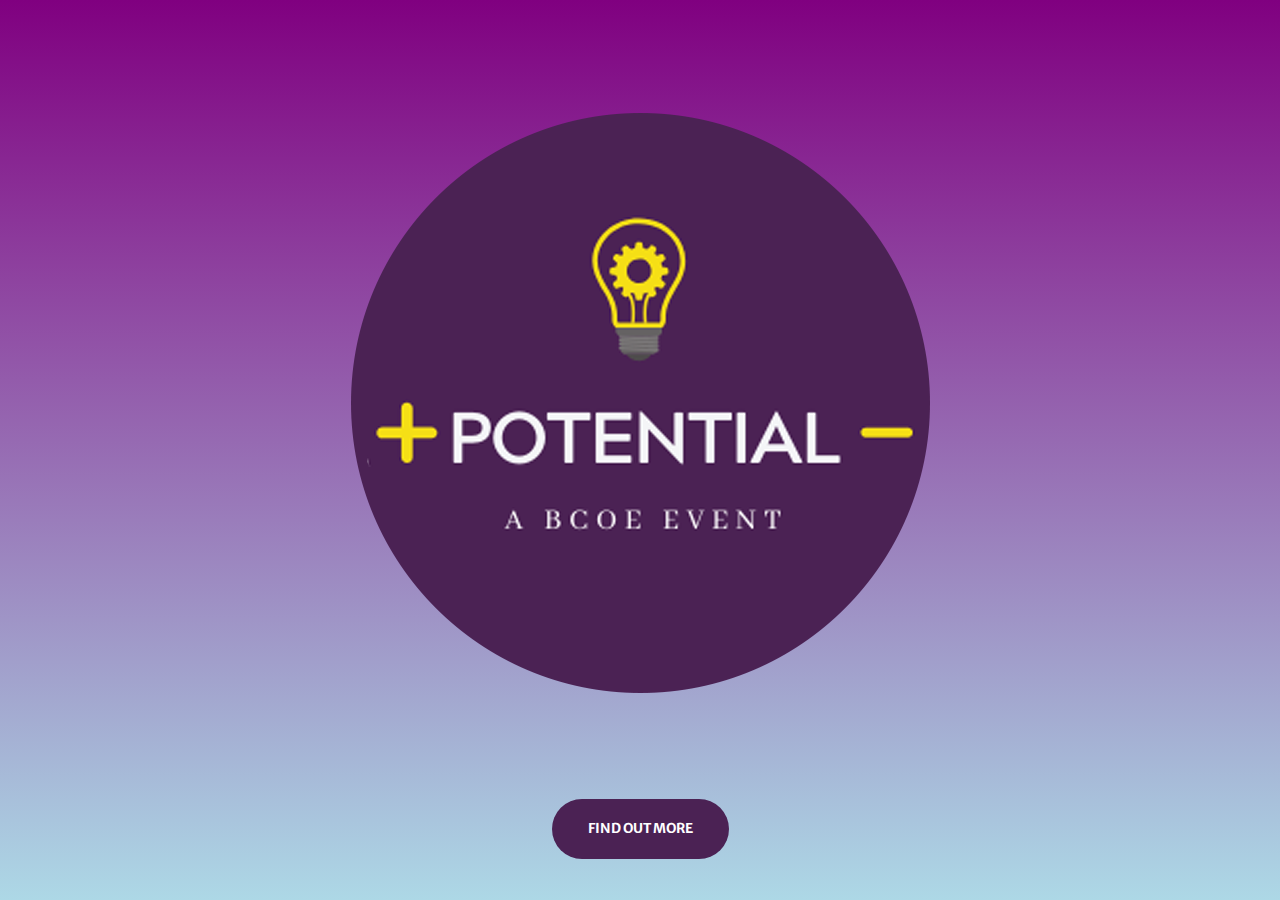
==== index.html @ 1057f7f1 "upload background and typeform" ====
<!DOCTYPE html>
<html lang="en">

<head>

  <meta charset="utf-8">
  <meta name="viewport" content="width=device-width, initial-scale=1, shrink-to-fit=no">
  <meta name="description" content="">
  <meta name="author" content="">

  <title>Potential UCR</title>

  <!-- Font Awesome Icons -->
  <link href="vendor/fontawesome-free/css/all.min.css" rel="stylesheet" type="text/css">

  <!-- Google Fonts -->
  <link href="https://fonts.googleapis.com/css?family=Merriweather+Sans:400,700" rel="stylesheet">
  <link href='https://fonts.googleapis.com/css?family=Merriweather:400,300,300italic,400italic,700,700italic' rel='stylesheet' type='text/css'>

  <!-- Plugin CSS -->
  <link href="vendor/magnific-popup/magnific-popup.css" rel="stylesheet">

  <!-- Theme CSS - Includes Bootstrap -->
  <link href="css/creative.css" rel="stylesheet">

</head>

<body id="page-top">

  <!-- Masthead -->
  <header class="masthead">
    <div class="container h-100">
      <div class="row h-100 align-items-center justify-content-center text-center">
        <div class="col-lg-8 align-self-baseline">
          <img src="./img/MainLogoLarge.png" class="img-fluid">

        </div>
        <div class="col-lg-8 align-self-baseline">
          <a class="btn btn-primary btn-xl js-scroll-trigger" href="./form.html">Find Out More</a>
        </div>
      </div>
    </div>
  </header>


  <!-- Bootstrap core JavaScript -->
  <script src="vendor/jquery/jquery.min.js"></script>
  <script src="vendor/bootstrap/js/bootstrap.bundle.min.js"></script>

  <!-- Plugin JavaScript -->
  <script src="vendor/jquery-easing/jquery.easing.min.js"></script>
  <script src="vendor/magnific-popup/jquery.magnific-popup.min.js"></script>

  <!-- Custom scripts for this template -->
  <script src="js/creative.min.js"></script>

</body>

</html>
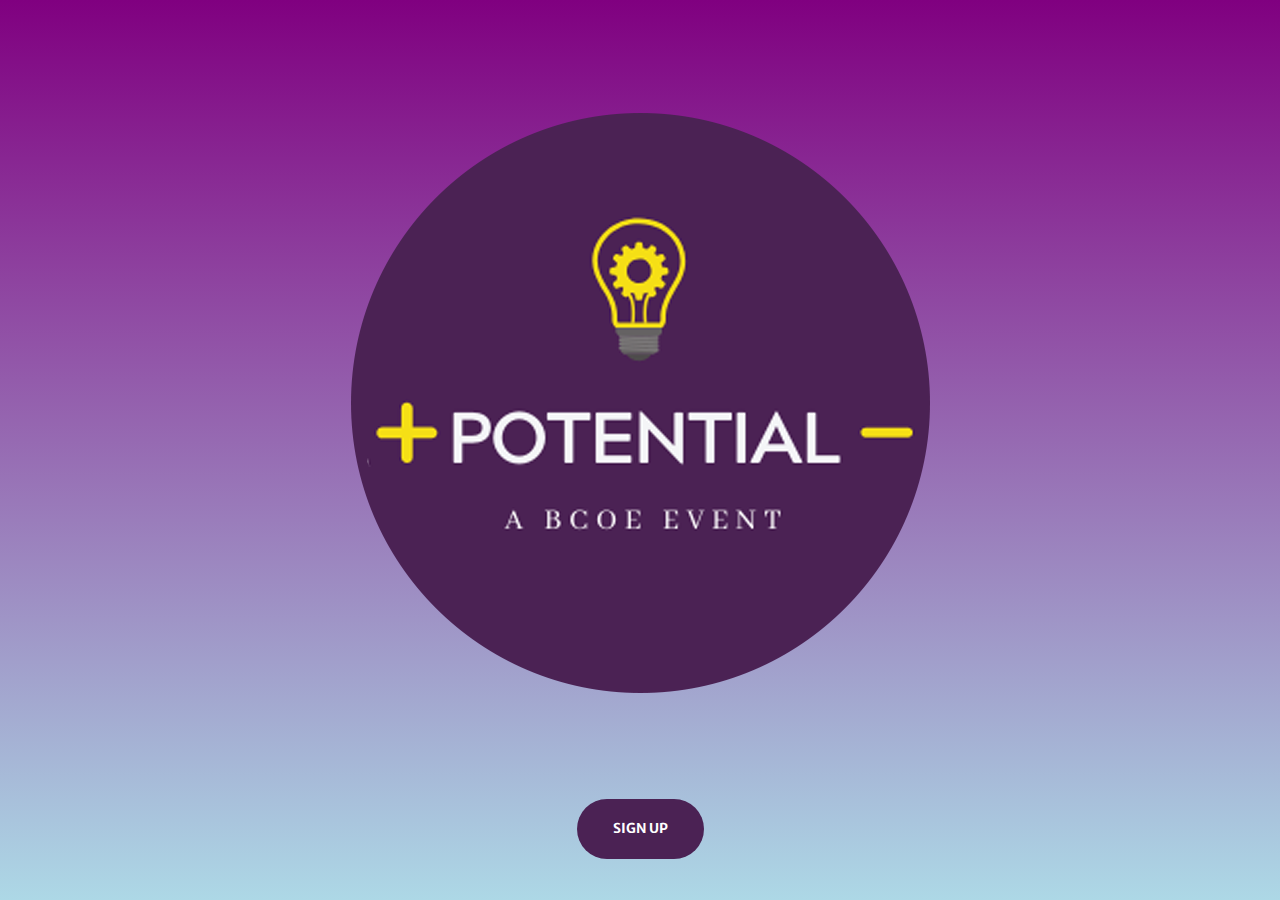
==== commit a39c1574: "change button text" ====
--- a/index.html
+++ b/index.html
@@ -36,7 +36,7 @@
 
         </div>
         <div class="col-lg-8 align-self-baseline">
-          <a class="btn btn-primary btn-xl js-scroll-trigger" href="./form.html">Find Out More</a>
+          <a class="btn btn-primary btn-xl js-scroll-trigger" href="./form.html">Sign up</a>
         </div>
       </div>
     </div>
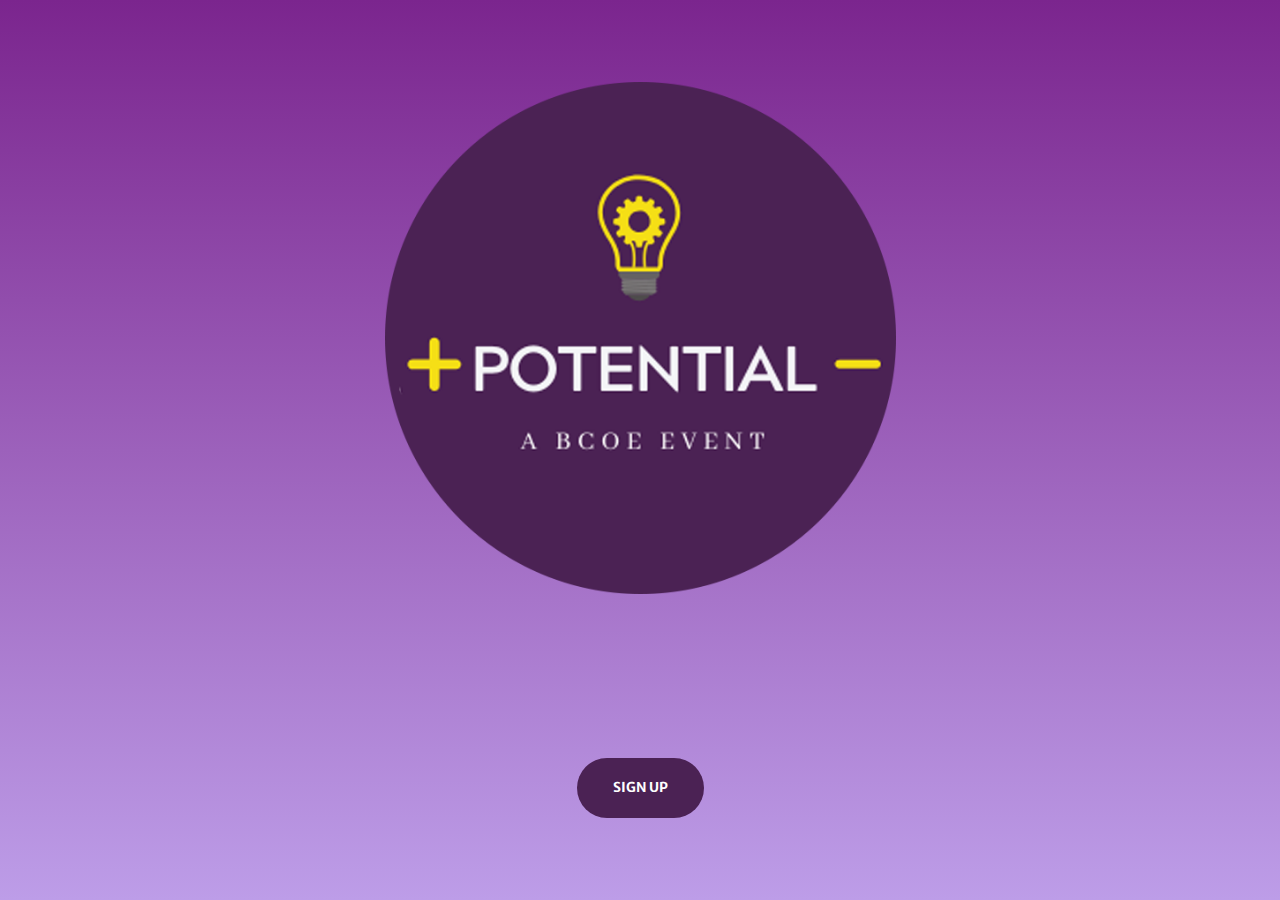
==== commit 3dc9e2e3: "gradient and body change" ====
--- a/index.html
+++ b/index.html
@@ -27,8 +27,7 @@
 
 <body id="page-top">
 
-  <!-- Masthead -->
-  <header class="masthead">
+  <body class="masthead">
     <div class="container h-100">
       <div class="row h-100 align-items-center justify-content-center text-center">
         <div class="col-lg-8 align-self-baseline">
@@ -40,8 +39,7 @@
         </div>
       </div>
     </div>
-  </header>
-
+  </body>
 
   <!-- Bootstrap core JavaScript -->
   <script src="vendor/jquery/jquery.min.js"></script>
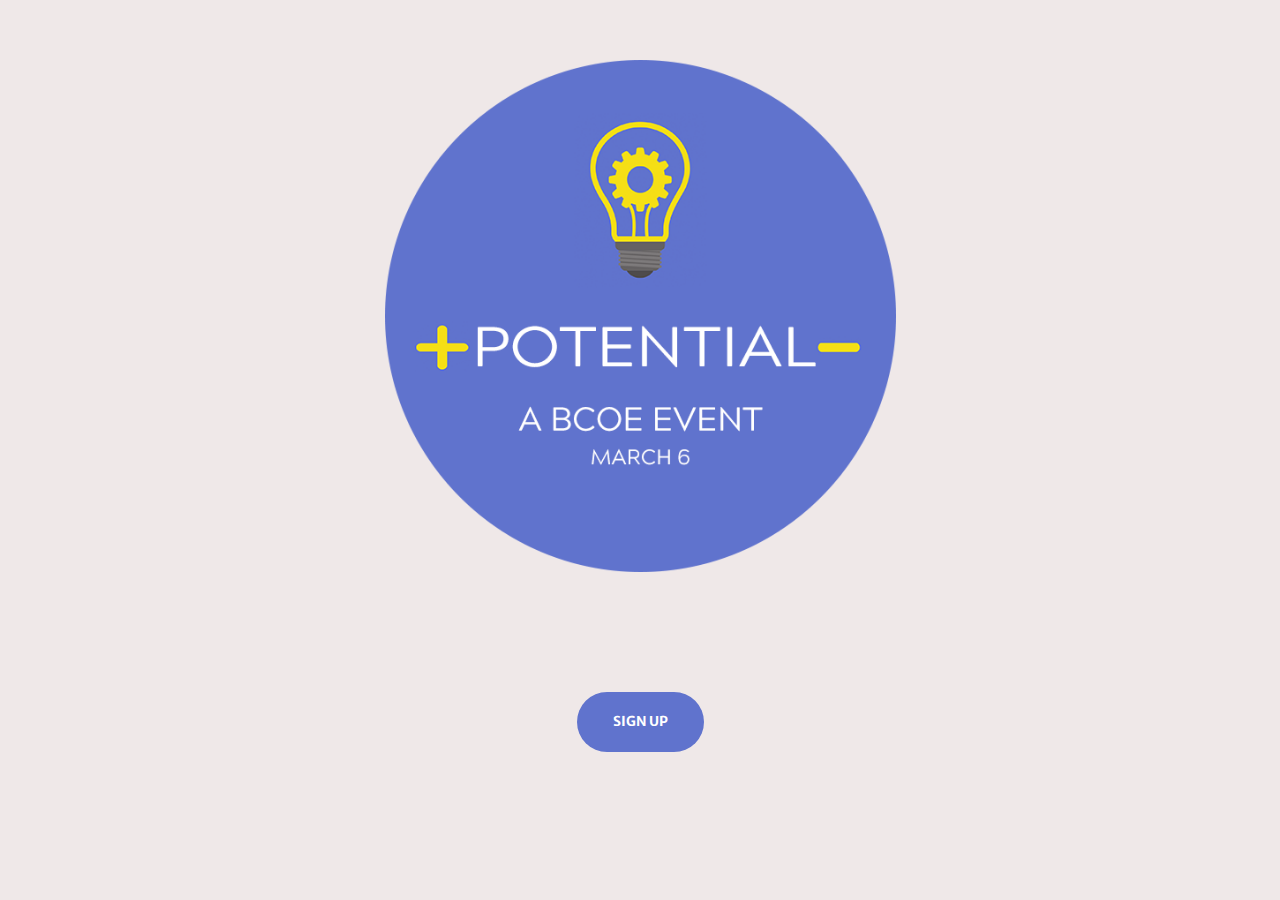
==== commit 3485192e: "blue" ====
--- a/index.html
+++ b/index.html
@@ -31,7 +31,7 @@
     <div class="container h-100">
       <div class="row h-100 align-items-center justify-content-center text-center">
         <div class="col-lg-8 align-self-baseline">
-          <img src="./img/MainLogoLarge.png" class="img-fluid">
+          <img src="./img/MainLogoBlueLarge.png" class="img-fluid">
 
         </div>
         <div class="col-lg-8 align-self-baseline">
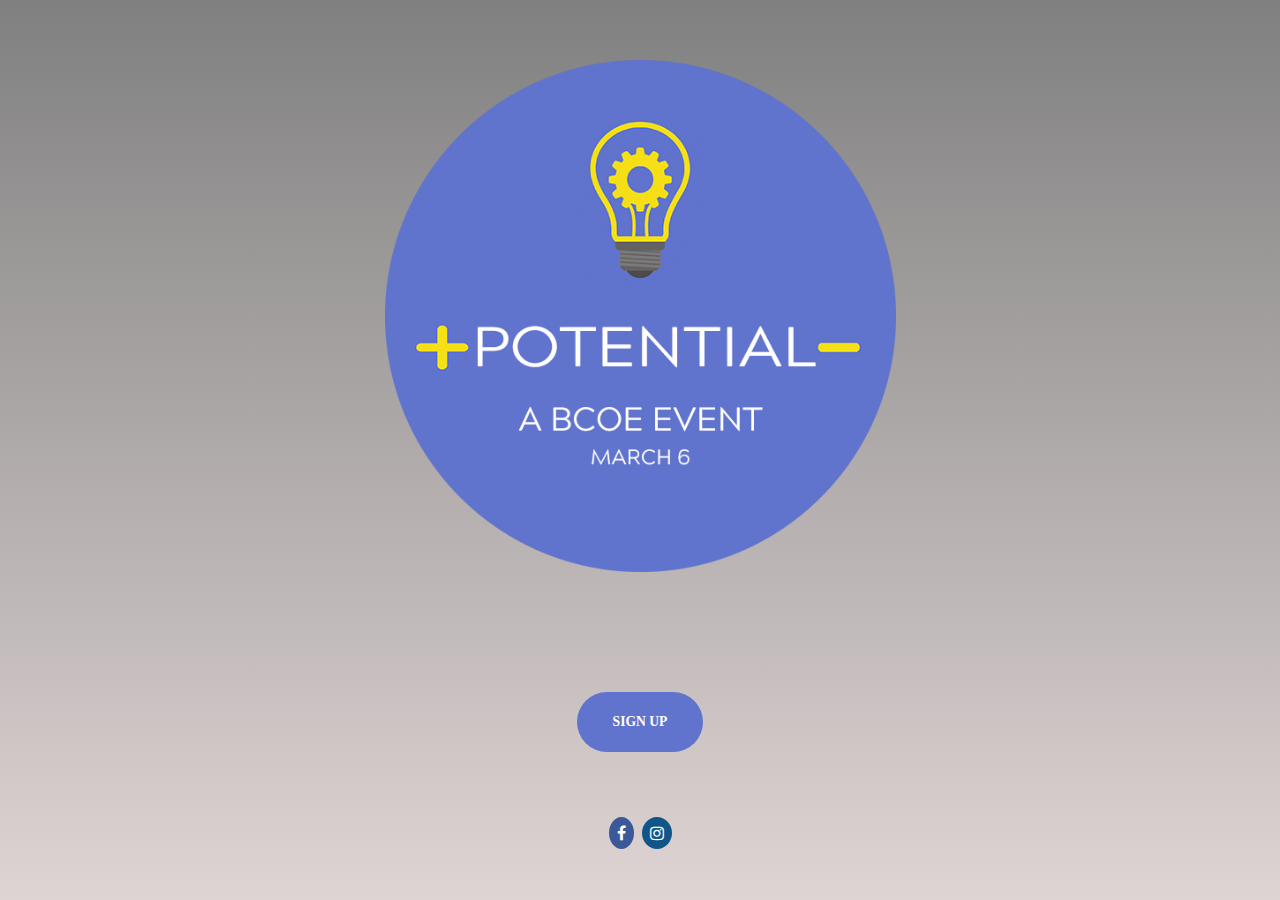
==== commit bd40b73f: "Add social tags" ====
--- a/index.html
+++ b/index.html
@@ -16,12 +16,34 @@
   <!-- Google Fonts -->
   <link href="https://fonts.googleapis.com/css?family=Merriweather+Sans:400,700" rel="stylesheet">
   <link href='https://fonts.googleapis.com/css?family=Merriweather:400,300,300italic,400italic,700,700italic' rel='stylesheet' type='text/css'>
-
+  <link rel="stylesheet" href="https://cdnjs.cloudflare.com/ajax/libs/font-awesome/4.7.0/css/font-awesome.min.css">
   <!-- Plugin CSS -->
   <link href="vendor/magnific-popup/magnific-popup.css" rel="stylesheet">
 
   <!-- Theme CSS - Includes Bootstrap -->
   <link href="css/creative.css" rel="stylesheet">
+
+</head>
+
+<style>
+.fa {
+  padding: 8px;
+  //font-size: 30px;
+  //width: 30px;
+  text-align: center;
+  text-decoration: none;
+  margin: 5px 2px;
+  border-radius: 50%;
+}
+.fa-facebook {
+  background: #3B5998;
+  color: white;
+}
+.fa-instagram {
+  background: #125688;
+  color: white;
+}
+</style>
 
 </head>
 
@@ -38,7 +60,11 @@
           <a class="btn btn-primary btn-xl js-scroll-trigger" href="./form.html">Sign up</a>
         </div>
       </div>
+          <center><a href="https://www.facebook.com/events/877119149411832/" class="fa fa-facebook"></a>
+          <a href="https://www.instagram.com/bcoe.potential/" class="fa fa-instagram"></a></center>
     </div>
+
+
   </body>
 
   <!-- Bootstrap core JavaScript -->
